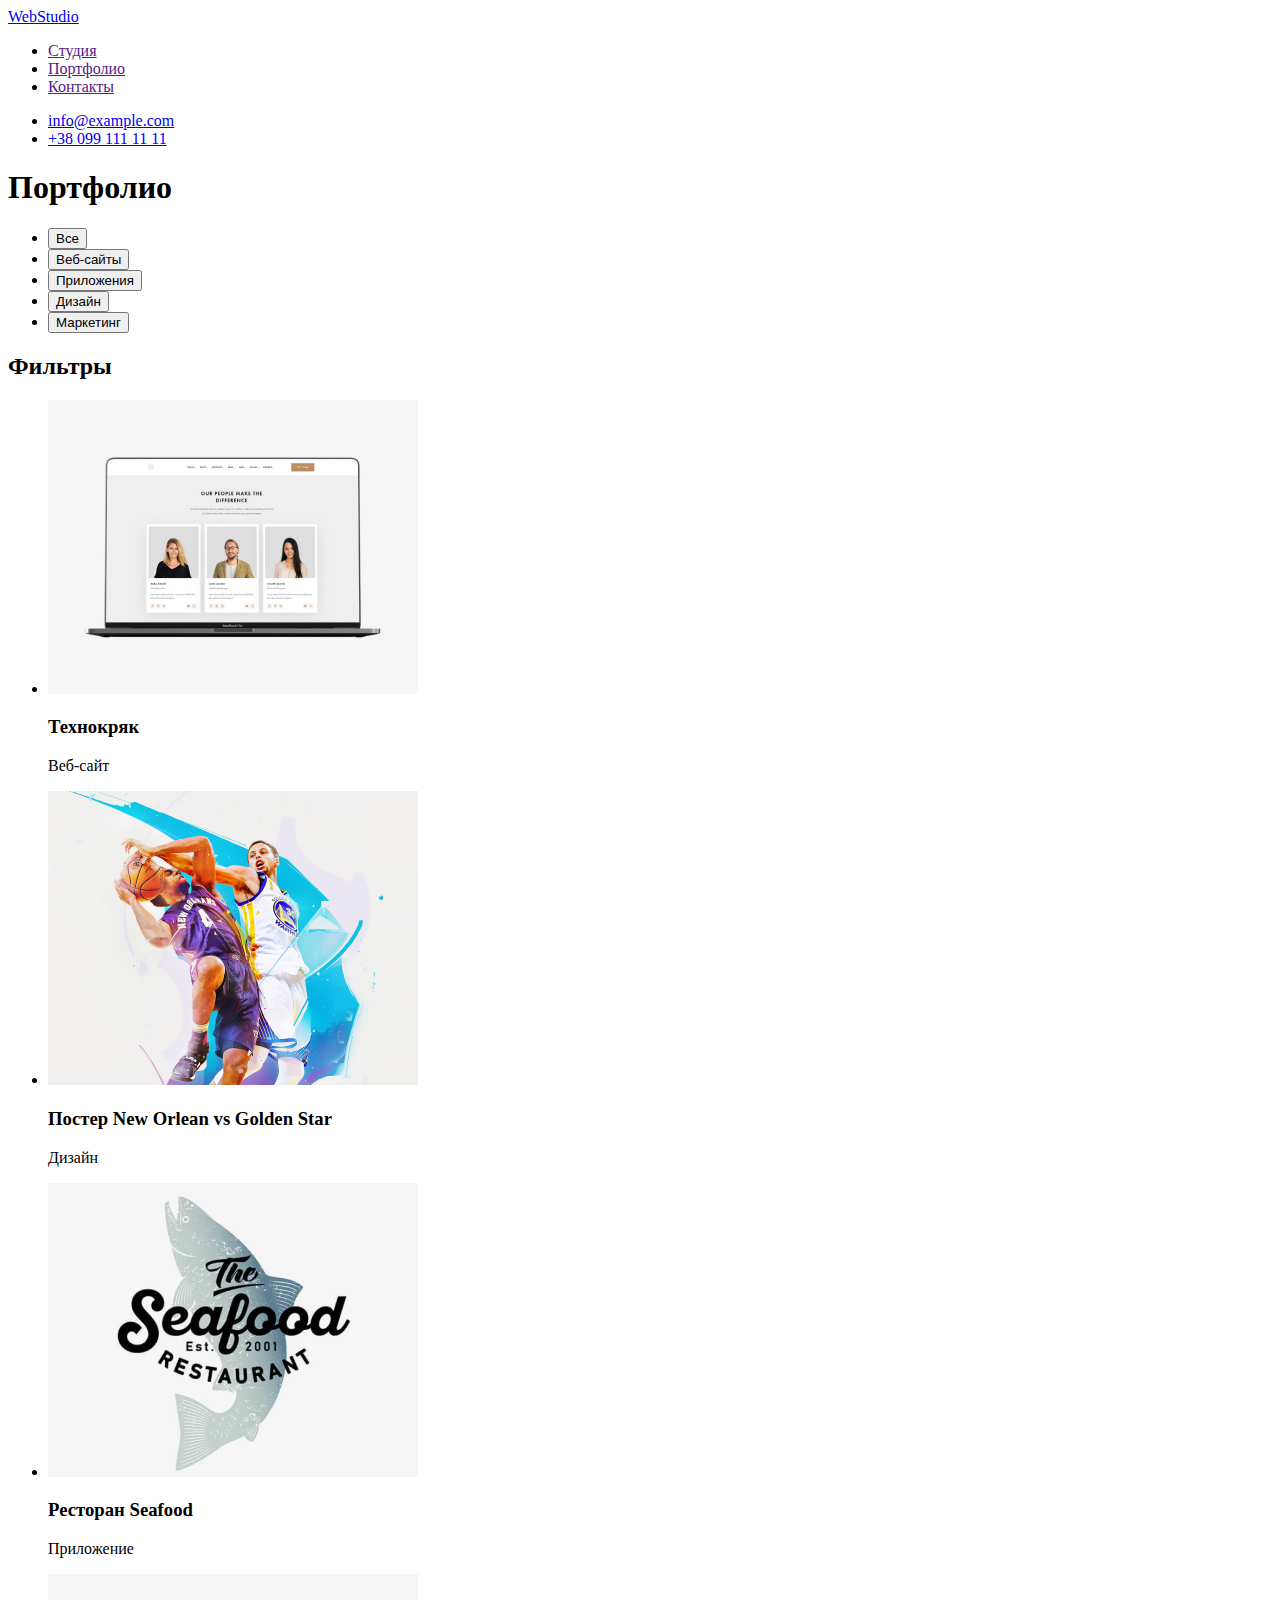
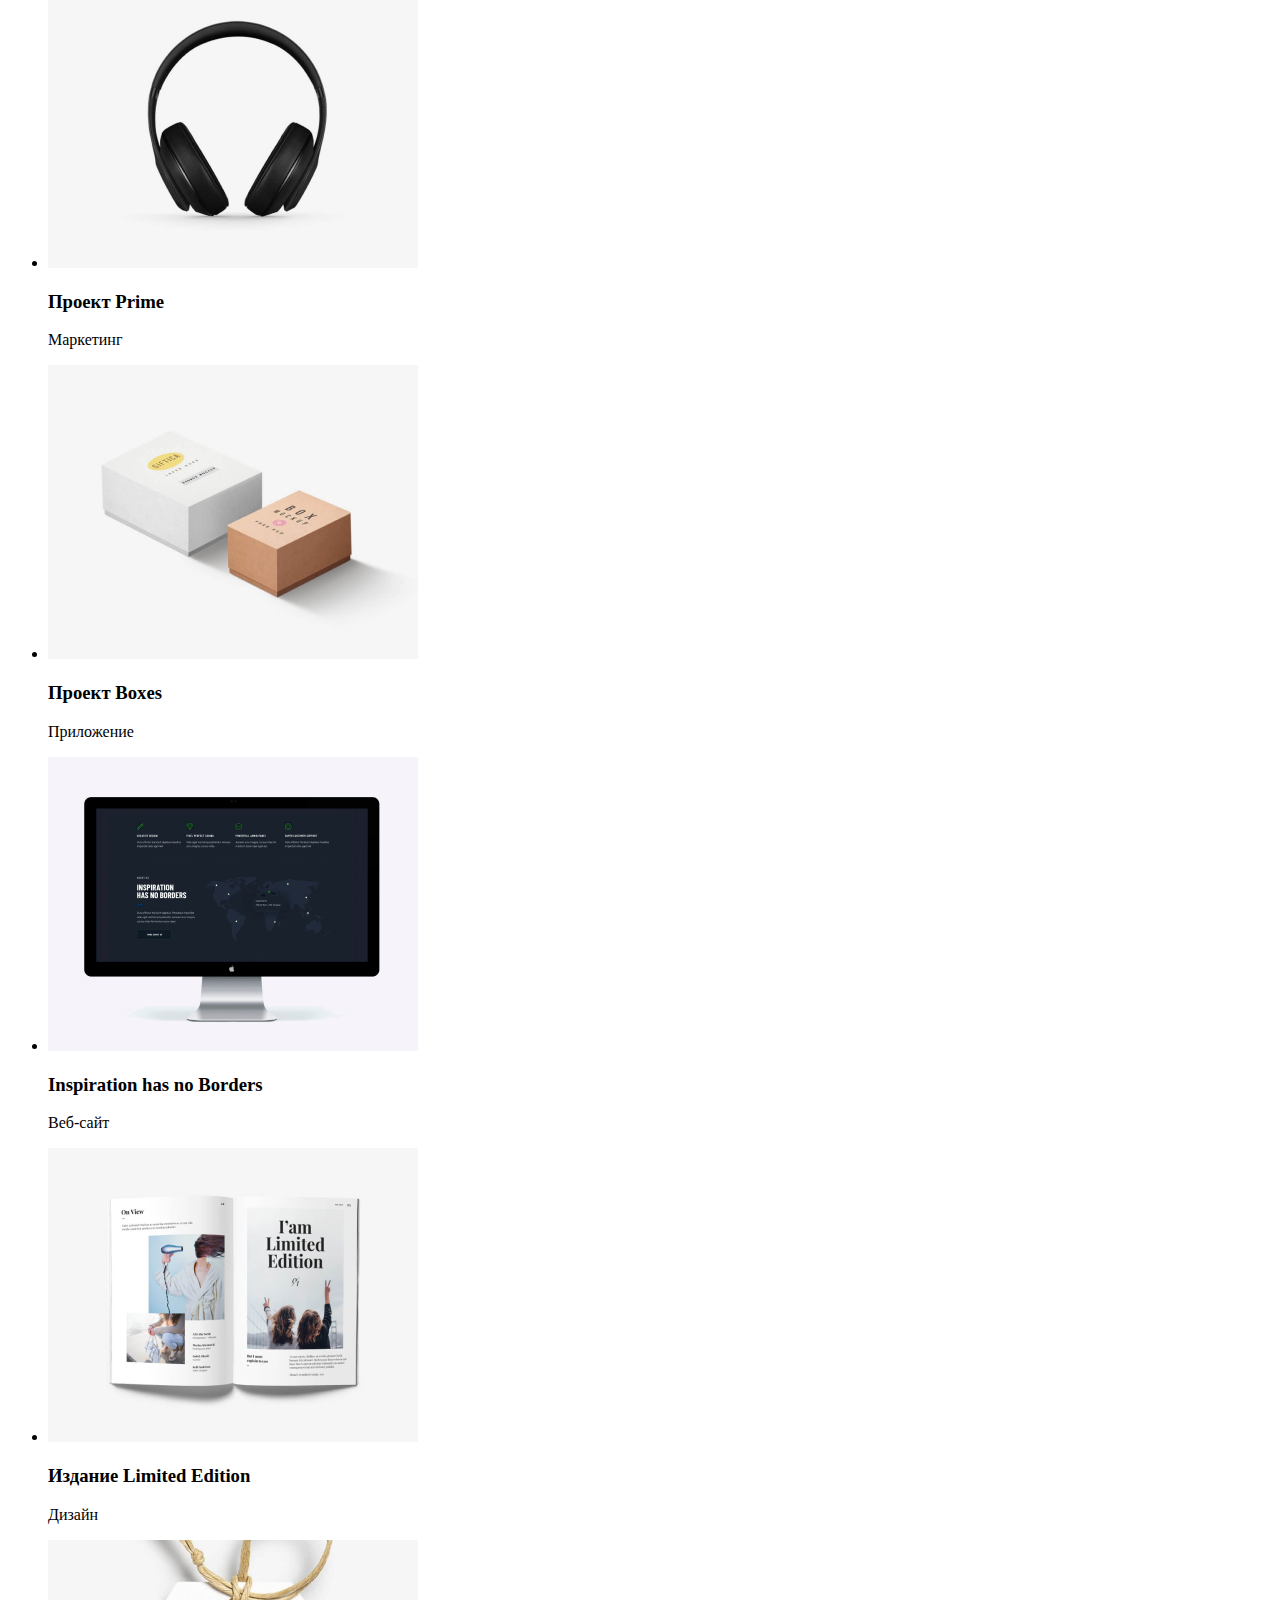
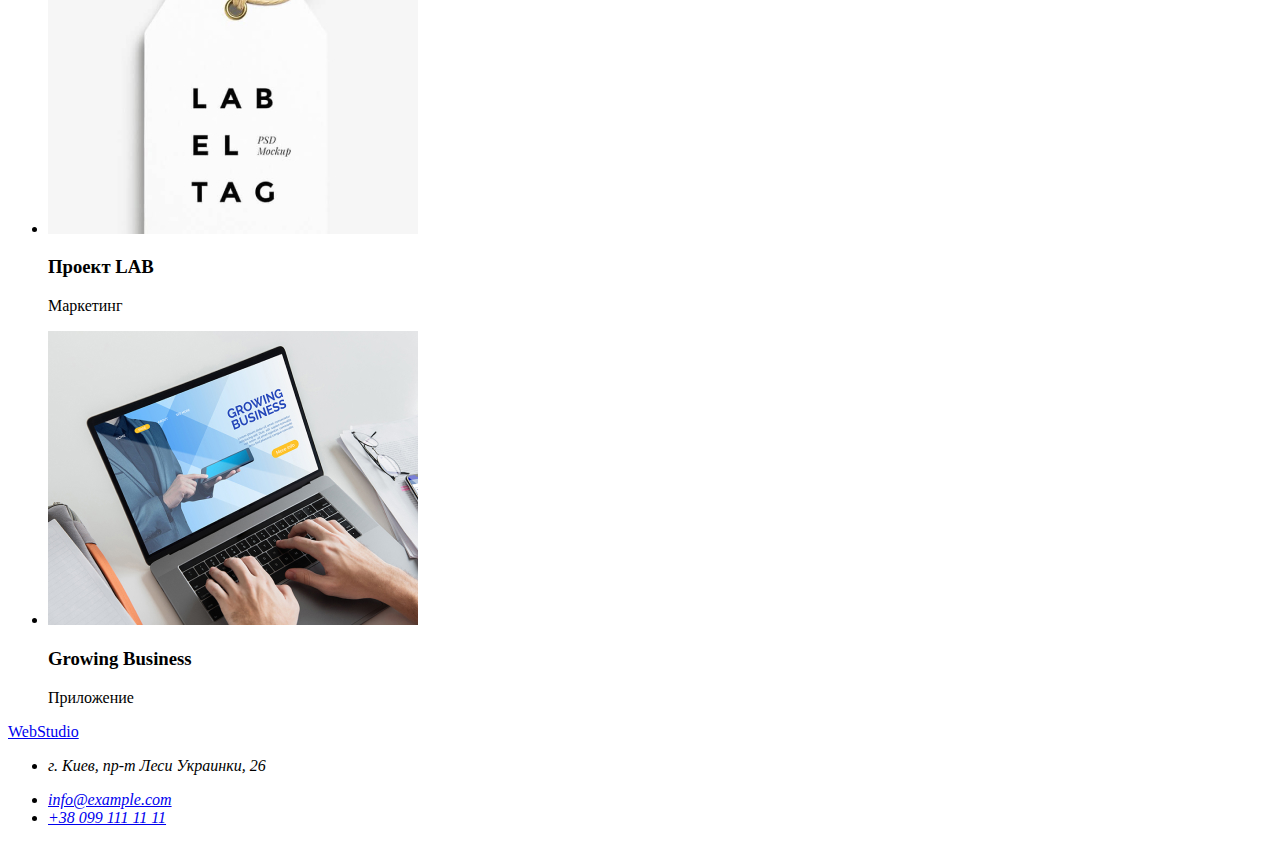
==== portfolio.html @ bcddb01d "asdassdada" ====
<!DOCTYPE html>
<html lang="en">
<head>
    <meta charset="UTF-8">
    <meta http-equiv="X-UA-Compatible" content="IE=edge">
    <meta name="viewport" content="width=device-width, initial-scale=1.0">
    <title>Портфолио</title>
    <link rel="stylesheet" href="css/styles.css">
</head>
<body>
    <header>
        <nav>
            <a href="/">
            WebStudio
            </a>
            
                <ul>
              <li> <a href="">Cтудия</a> </li>
              <li> <a href="">Портфолио </a> </li>
              <li> <a href="">Контакты </a> </li>
                </ul>
            </nav>
                <ul>
                    <li><a href="mailto:info@example.com">info@example.com</a></li>
                    <li><a href="tel:+380991111111">+38 099 111 11 11</a></li>
                </ul>
    </header>

    <main>

     <h1>Портфолио</h1>

        <section class="filtres">
<ul> 
    <li><button type="button">Все</button></li>
    <li><button type="button">Веб-сайты</button></li>
    <li><button type="button">Приложения</button></li>
    <li><button type="button">Дизайн</button></li>
    <li><button type="button">Маркетинг</button></li>
</ul>
        </section>  
        <section class="portfolio">
            <h2>Фильтры</h2>
            <ul>
                <li class="filter-1">
                    <img src="images/img7.jpg" alt="Технокряк" width="370" >
                    <h3>Технокряк</h3>
                    <p>Веб-сайт</p>
                </li>
                <li class="filter-2">
                    <img src="images/img8.jpg" alt="Постер New Orlean vs Golden Star" width="370">
                    <h3>Постер New Orlean vs Golden Star</h3>
                    <p>Дизайн</p>
                </li>
                <li class="filter-3">
                    <img src="images/img9.jpg" alt="Ресторан Seafood" width="370">
                    <h3>Ресторан Seafood</h3>
                    <p>Приложение</p>
                </li>
                <li class="filter-4">
                    <img src="images/img10.jpg" alt="Проект Prime" width="370">
                    <h3>Проект Prime</h3>
                    <p>Маркетинг</p>
                </li>
                <li class="filter-5">
                    <img src="images/img11.jpg" alt="Проект Boxes" width="370">
                    <h3>Проект Boxes</h3>
                    <p>Приложение</p>
                </li>
                <li class="filter-6">
                    <img src="images/img12.jpg" alt="Inspiration has no Borders" width="370">
                    <h3>Inspiration has no Borders</h3>
                    <p>Веб-сайт</p>
                </li>
                <li class="filter-7">
                    <img src="images/img13.jpg" alt="Издание Limited Edition" width="370">
                    <h3>Издание Limited Edition</h3>
                    <p>Дизайн</p>
                </li>
                <li class="filter-8">
                    <img src="images/img14.jpg" alt="Проект LAB" width="370">
                    <h3>Проект LAB</h3>
                    <p>Маркетинг</p>
                </li>
                <li class="filter-9">
                    <img src="images/img15.jpg" alt="Growing Business" width="370">
                    <h3>Growing Business</h3>
                    <p>Приложение</p>
                </li>
            </ul>
        </section>
    </main>
    
    <footer>
        <a href="/">
            WebStudio
            </a>
            <address>
                <ul>
             <li><p>г. Киев, пр-т Леси Украинки, 26</p></li> 
             <li><a href="mailto:info@example.com">info@example.com</a></li>
             <li><a href="tel:+380991111111">+38 099 111 11 11</a></li>
                </ul>
            </address>
    </footer>
</body>
</html>
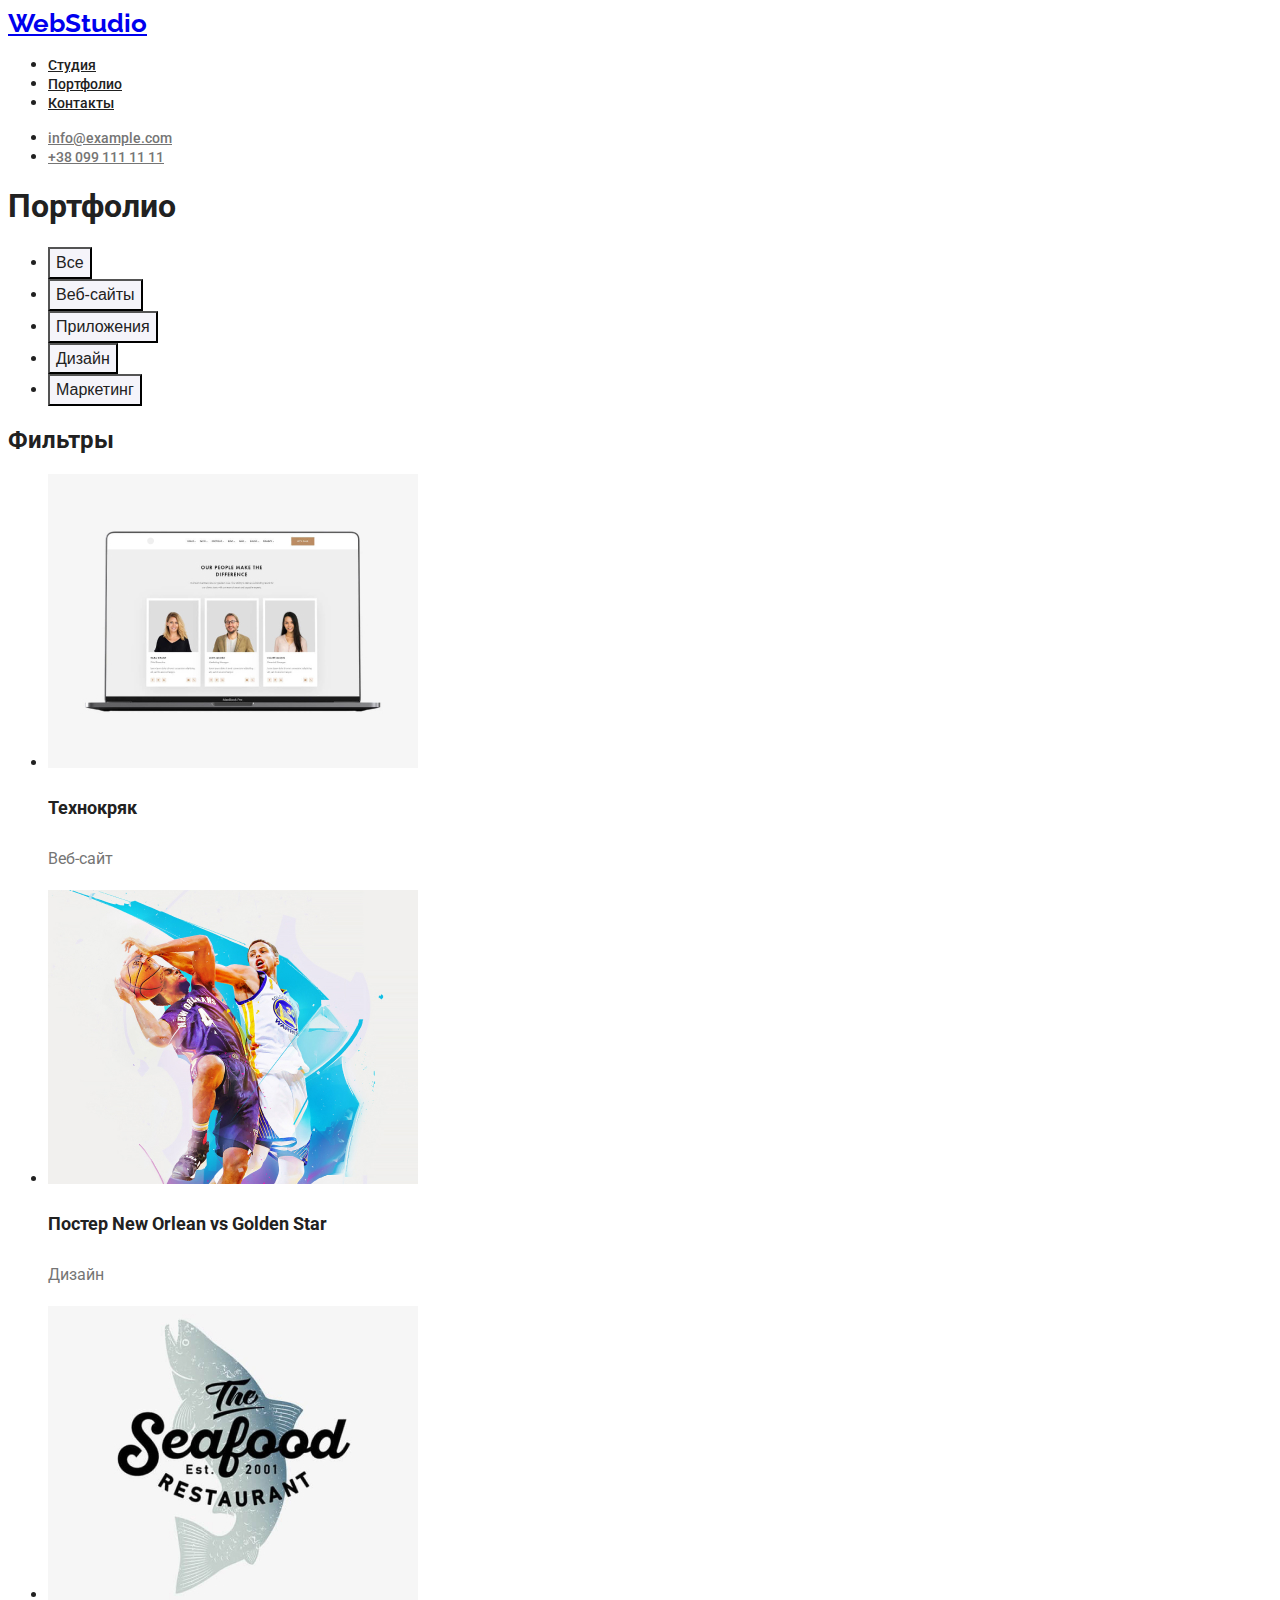
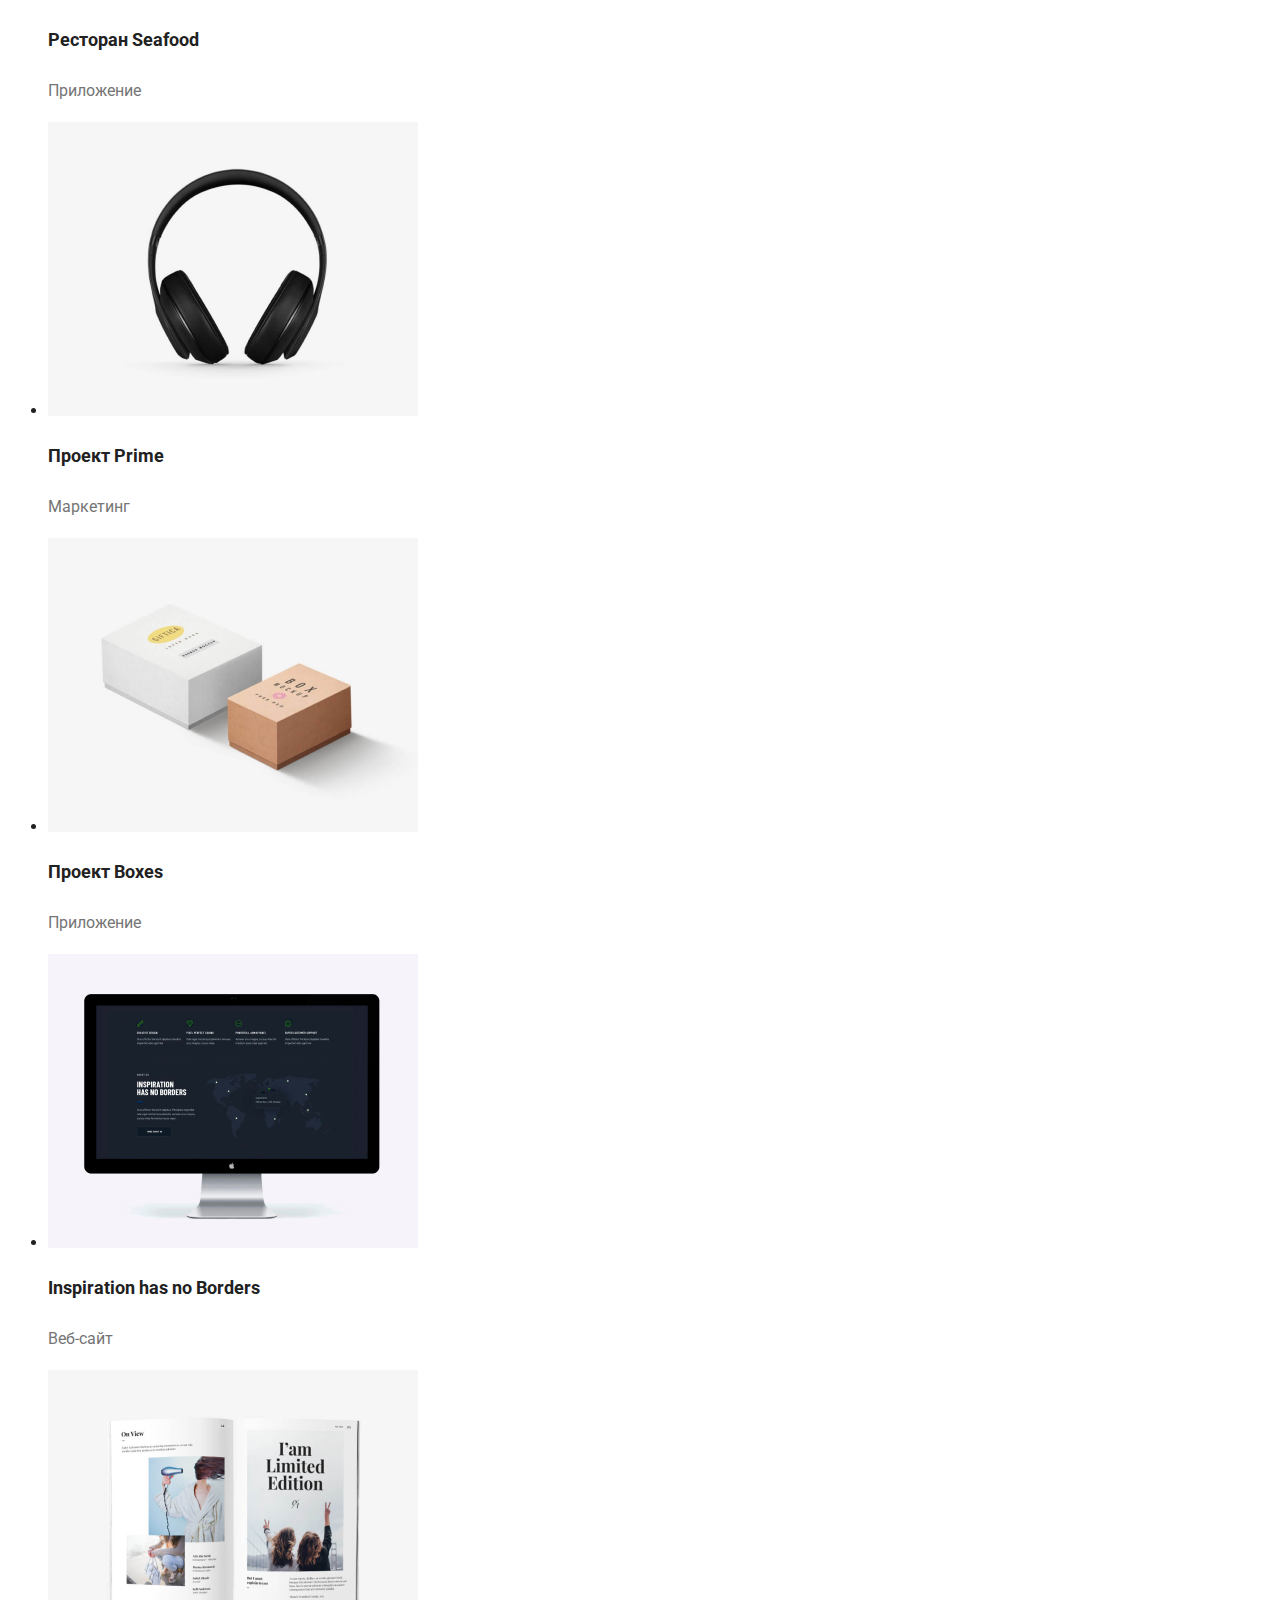
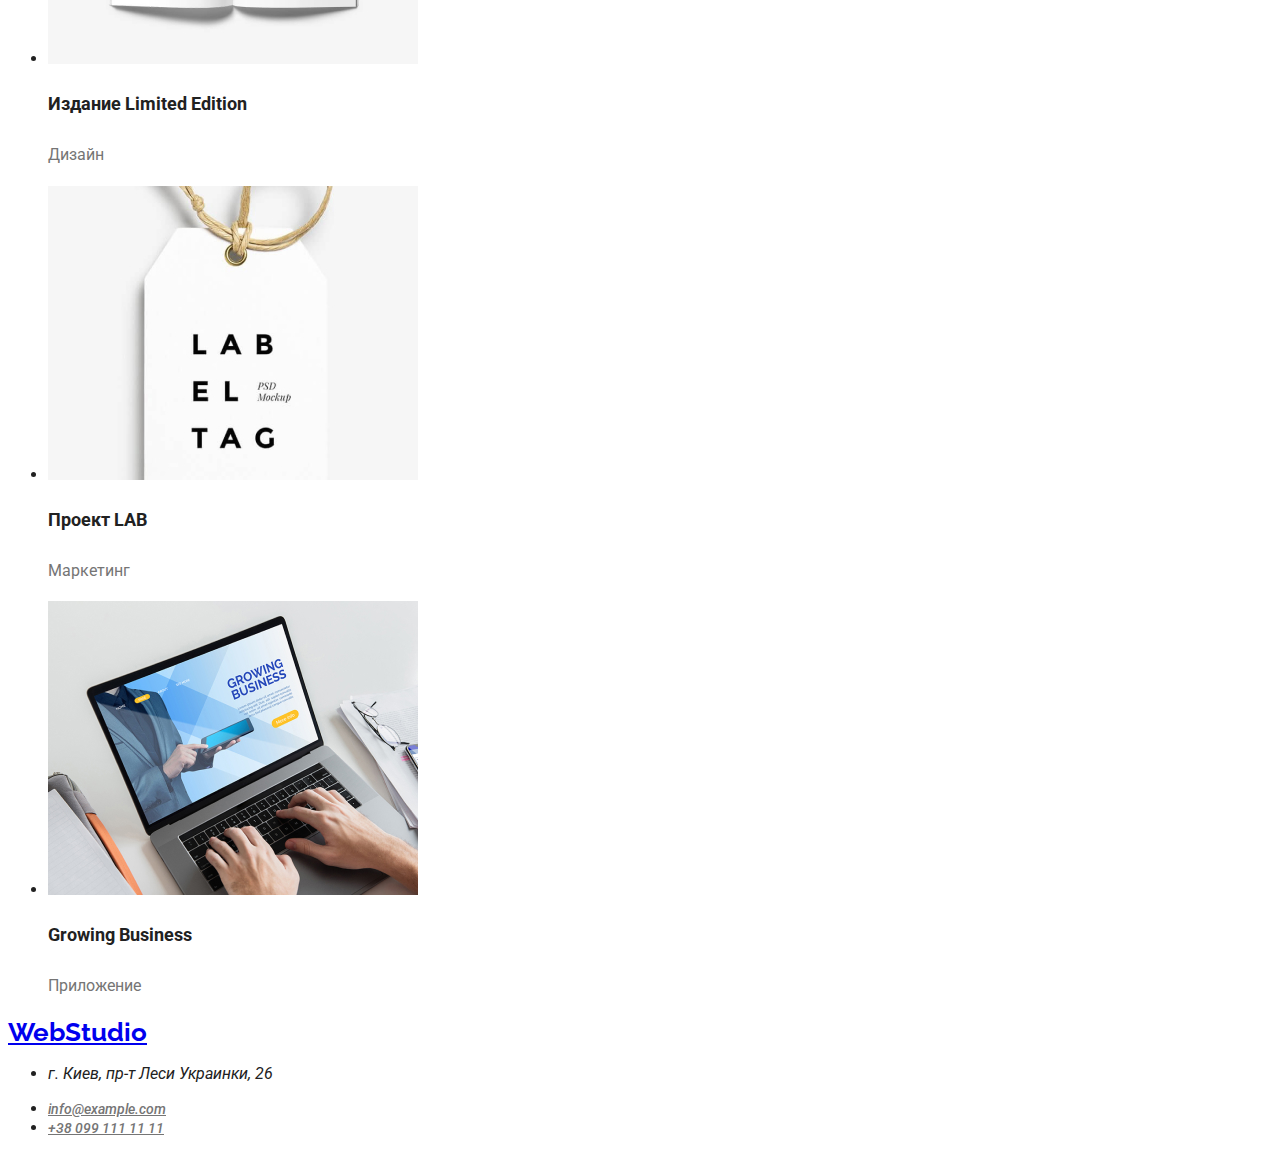
==== commit 45c38a35: "3" ====
--- a/portfolio.html
+++ b/portfolio.html
@@ -5,24 +5,26 @@
     <meta http-equiv="X-UA-Compatible" content="IE=edge">
     <meta name="viewport" content="width=device-width, initial-scale=1.0">
     <title>Портфолио</title>
+    <link href="https://fonts.googleapis.com/css2?family=Raleway:wght@700&family=Roboto:wght@400;500;700;900&display=swap" 
+    rel="stylesheet">
     <link rel="stylesheet" href="css/styles.css">
 </head>
 <body>
     <header>
         <nav>
-            <a href="/">
+            <a href="/index.html" class="logo">
             WebStudio
             </a>
             
                 <ul>
-              <li> <a href="">Cтудия</a> </li>
-              <li> <a href="">Портфолио </a> </li>
-              <li> <a href="">Контакты </a> </li>
+              <li> <a href="/index.html" class="ssilka">Cтудия</a> </li>
+              <li> <a href="/" class="ssilka">Портфолио </a> </li>
+              <li> <a href="" class="ssilka">Контакты </a> </li>
                 </ul>
             </nav>
                 <ul>
-                    <li><a href="mailto:info@example.com">info@example.com</a></li>
-                    <li><a href="tel:+380991111111">+38 099 111 11 11</a></li>
+                    <li><a href="mailto:info@example.com" class="kontakti">info@example.com</a></li>
+                    <li><a href="tel:+380991111111" class="kontakti">+38 099 111 11 11</a></li>
                 </ul>
     </header>
 
@@ -32,11 +34,11 @@
 
         <section class="filtres">
 <ul> 
-    <li><button type="button">Все</button></li>
-    <li><button type="button">Веб-сайты</button></li>
-    <li><button type="button">Приложения</button></li>
-    <li><button type="button">Дизайн</button></li>
-    <li><button type="button">Маркетинг</button></li>
+    <li><button type="button" class="knopka">Все</button></li>
+    <li><button type="button" class="knopka">Веб-сайты</button></li>
+    <li><button type="button" class="knopka">Приложения</button></li>
+    <li><button type="button" class="knopka">Дизайн</button></li>
+    <li><button type="button" class="knopka">Маркетинг</button></li>
 </ul>
         </section>  
         <section class="portfolio">
@@ -44,62 +46,62 @@
             <ul>
                 <li class="filter-1">
                     <img src="images/img7.jpg" alt="Технокряк" width="370" >
-                    <h3>Технокряк</h3>
-                    <p>Веб-сайт</p>
+                    <h3 class="h3-1">Технокряк</h3>
+                    <p class="p-1">Веб-сайт</p>
                 </li>
                 <li class="filter-2">
                     <img src="images/img8.jpg" alt="Постер New Orlean vs Golden Star" width="370">
-                    <h3>Постер New Orlean vs Golden Star</h3>
-                    <p>Дизайн</p>
+                    <h3 class="h3-1">Постер New Orlean vs Golden Star</h3>
+                    <p class="p-1">Дизайн</p>
                 </li>
                 <li class="filter-3">
                     <img src="images/img9.jpg" alt="Ресторан Seafood" width="370">
-                    <h3>Ресторан Seafood</h3>
-                    <p>Приложение</p>
+                    <h3 class="h3-1">Ресторан Seafood</h3>
+                    <p class="p-1">Приложение</p>
                 </li>
                 <li class="filter-4">
                     <img src="images/img10.jpg" alt="Проект Prime" width="370">
-                    <h3>Проект Prime</h3>
-                    <p>Маркетинг</p>
+                    <h3 class="h3-1">Проект Prime</h3>
+                    <p class="p-1">Маркетинг</p>
                 </li>
                 <li class="filter-5">
                     <img src="images/img11.jpg" alt="Проект Boxes" width="370">
-                    <h3>Проект Boxes</h3>
-                    <p>Приложение</p>
+                    <h3 class="h3-1">Проект Boxes</h3>
+                    <p class="p-1">Приложение</p>
                 </li>
                 <li class="filter-6">
                     <img src="images/img12.jpg" alt="Inspiration has no Borders" width="370">
-                    <h3>Inspiration has no Borders</h3>
-                    <p>Веб-сайт</p>
+                    <h3 class="h3-1">Inspiration has no Borders</h3>
+                    <p class="p-1">Веб-сайт</p>
                 </li>
                 <li class="filter-7">
                     <img src="images/img13.jpg" alt="Издание Limited Edition" width="370">
-                    <h3>Издание Limited Edition</h3>
-                    <p>Дизайн</p>
+                    <h3 class="h3-1">Издание Limited Edition</h3>
+                    <p class="p-1">Дизайн</p>
                 </li>
                 <li class="filter-8">
                     <img src="images/img14.jpg" alt="Проект LAB" width="370">
-                    <h3>Проект LAB</h3>
-                    <p>Маркетинг</p>
+                    <h3 class="h3-1">Проект LAB</h3>
+                    <p class="p-1">Маркетинг</p>
                 </li>
                 <li class="filter-9">
                     <img src="images/img15.jpg" alt="Growing Business" width="370">
-                    <h3>Growing Business</h3>
-                    <p>Приложение</p>
+                    <h3 class="h3-1">Growing Business</h3>
+                    <p class="p-1">Приложение</p>
                 </li>
             </ul>
         </section>
     </main>
     
     <footer>
-        <a href="/">
+        <a href="/" class="logo">
             WebStudio
             </a>
             <address>
                 <ul>
              <li><p>г. Киев, пр-т Леси Украинки, 26</p></li> 
-             <li><a href="mailto:info@example.com">info@example.com</a></li>
-             <li><a href="tel:+380991111111">+38 099 111 11 11</a></li>
+             <li><a href="mailto:info@example.com" class="kontakti">info@example.com</a></li>
+             <li><a href="tel:+380991111111" class="kontakti">+38 099 111 11 11</a></li>
                 </ul>
             </address>
     </footer>
--- a/css/styles.css
+++ b/css/styles.css
@@ -0,0 +1,150 @@
+body {
+    font-family: Roboto;
+    color:#212121;
+    ;
+}
+
+.knopka {
+    cursor: pointer;
+    font-weight: 500;
+    font-size: 16px;
+    line-height: 1.62;
+    letter-spacing: 3%;
+    background-color: #F5F4FA;
+    color: #212121;
+    
+
+}
+.knopka:hover {
+background-color: #2196F3;
+color: #FFFFFF;
+}
+
+.knopka:focus {
+    background-color: #2196F3;
+color: #FFFFFF;
+}
+
+.ssilka:hover {
+    color: #2196F3;
+}
+
+.ssilka:focus {
+    color: #2196F3;
+}
+.ssilka {
+    color: #212121;
+    font-weight: 500;
+    font-size: 14px;
+    line-height: 1.14;
+    letter-spacing: 2%;
+    }
+.logo:hover {
+    color: #2196F3;
+}
+
+.logo:focus {
+    color: #2196F3;
+}
+
+.logo {
+    font-weight: 700;
+    font-family: Raleway;
+    font-style: bold;
+    font-size: 26px;
+    line-height: 1.19;
+    letter-spacing: 3%;
+    }
+
+.knopka2 {
+    cursor: pointer;
+    font-weight: 700;
+    font-size: 16;
+    line-height: 1.87;
+    letter-spacing: 6%;
+    background-color: #F5F4FA;
+    color: #212121;
+    
+}
+.knopka2:hover {
+background-color: #2196F3;
+color: #FFFFFF;
+}
+
+.knopka2:focus {
+    background-color: #2196F3;
+color: #FFFFFF;
+}
+
+.h3-1 {
+    font-weight: 700;
+    font-size: 18px;
+    line-height: 2;
+    letter-spacing: 6%;
+}
+
+.p-1 {
+    color: #757575;
+    font-size: 16px;
+    line-height: 1.87;
+    letter-spacing: 3%;
+}
+
+.kontakti { 
+    font-weight: 500;
+    font-size: 14px;
+    line-height: 1.14;
+    letter-spacing: 2%;
+    color: #757575;
+}
+
+.kontakti:hover {
+    color: #2196F3;
+}
+
+.kontakti:focus {
+    color: #2196F3;
+}
+
+.h1-1 {
+    font-weight: 900;
+    font-size: 44px;
+    line-height: 1.36;
+    letter-spacing: 6%;
+    text-align: center;
+}
+
+.h3-2 {
+    font-weight: 700;
+    font-size: 14px;
+    line-height: 1.17;
+    letter-spacing: 3%;
+}
+
+.p-2 {
+    font-size: 14px;
+    line-height: 1.71;
+    letter-spacing: 3%;
+    color: #757575;
+}
+
+.h2-1 {
+    font-weight: 700;
+    font-size: 36px;
+    line-height: 1.17;
+    letter-spacing: 3%;
+    text-align: center;
+}
+
+.h3-3 {
+    font-weight: 500;
+    font-size: 16px;
+    line-height: 1.17;
+}
+
+.p-3  {
+    font-size: 16px;
+    line-height: 1.17;
+    letter-spacing: 3%;
+    color: #757575;
+}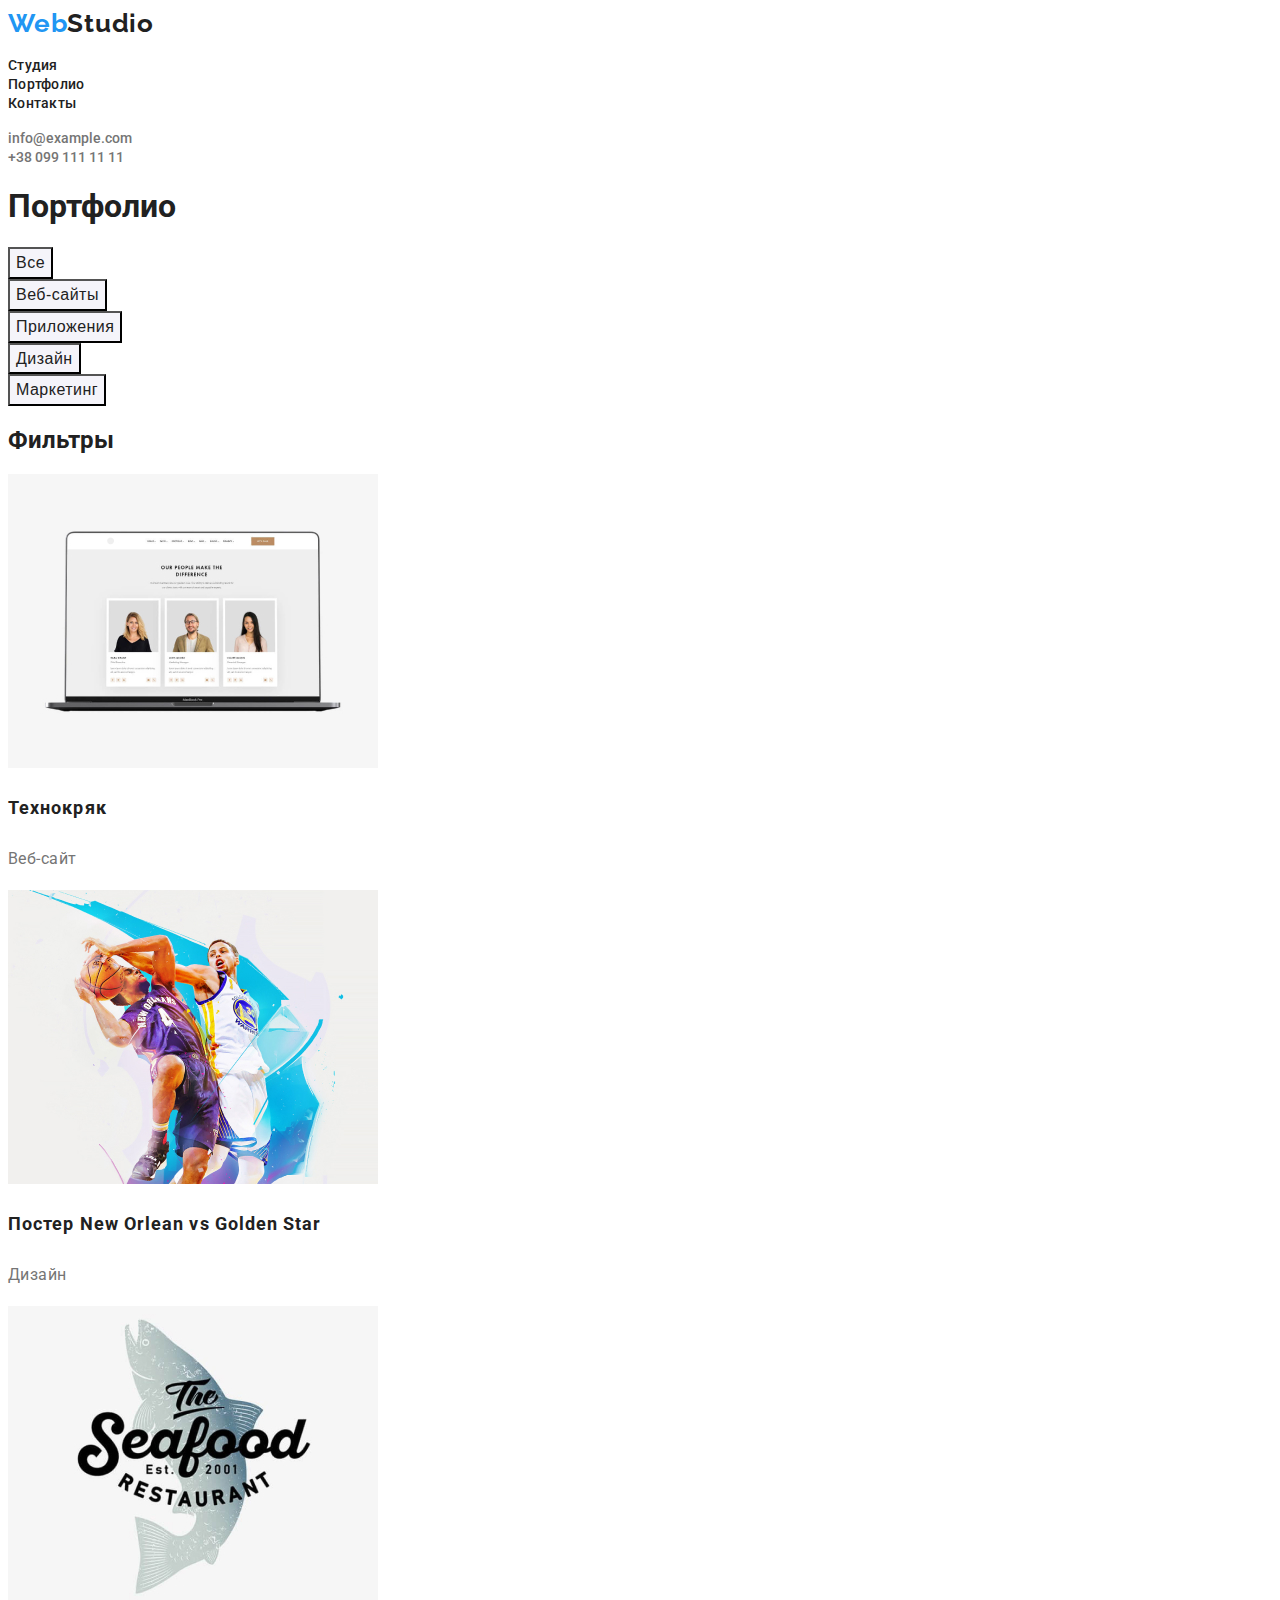
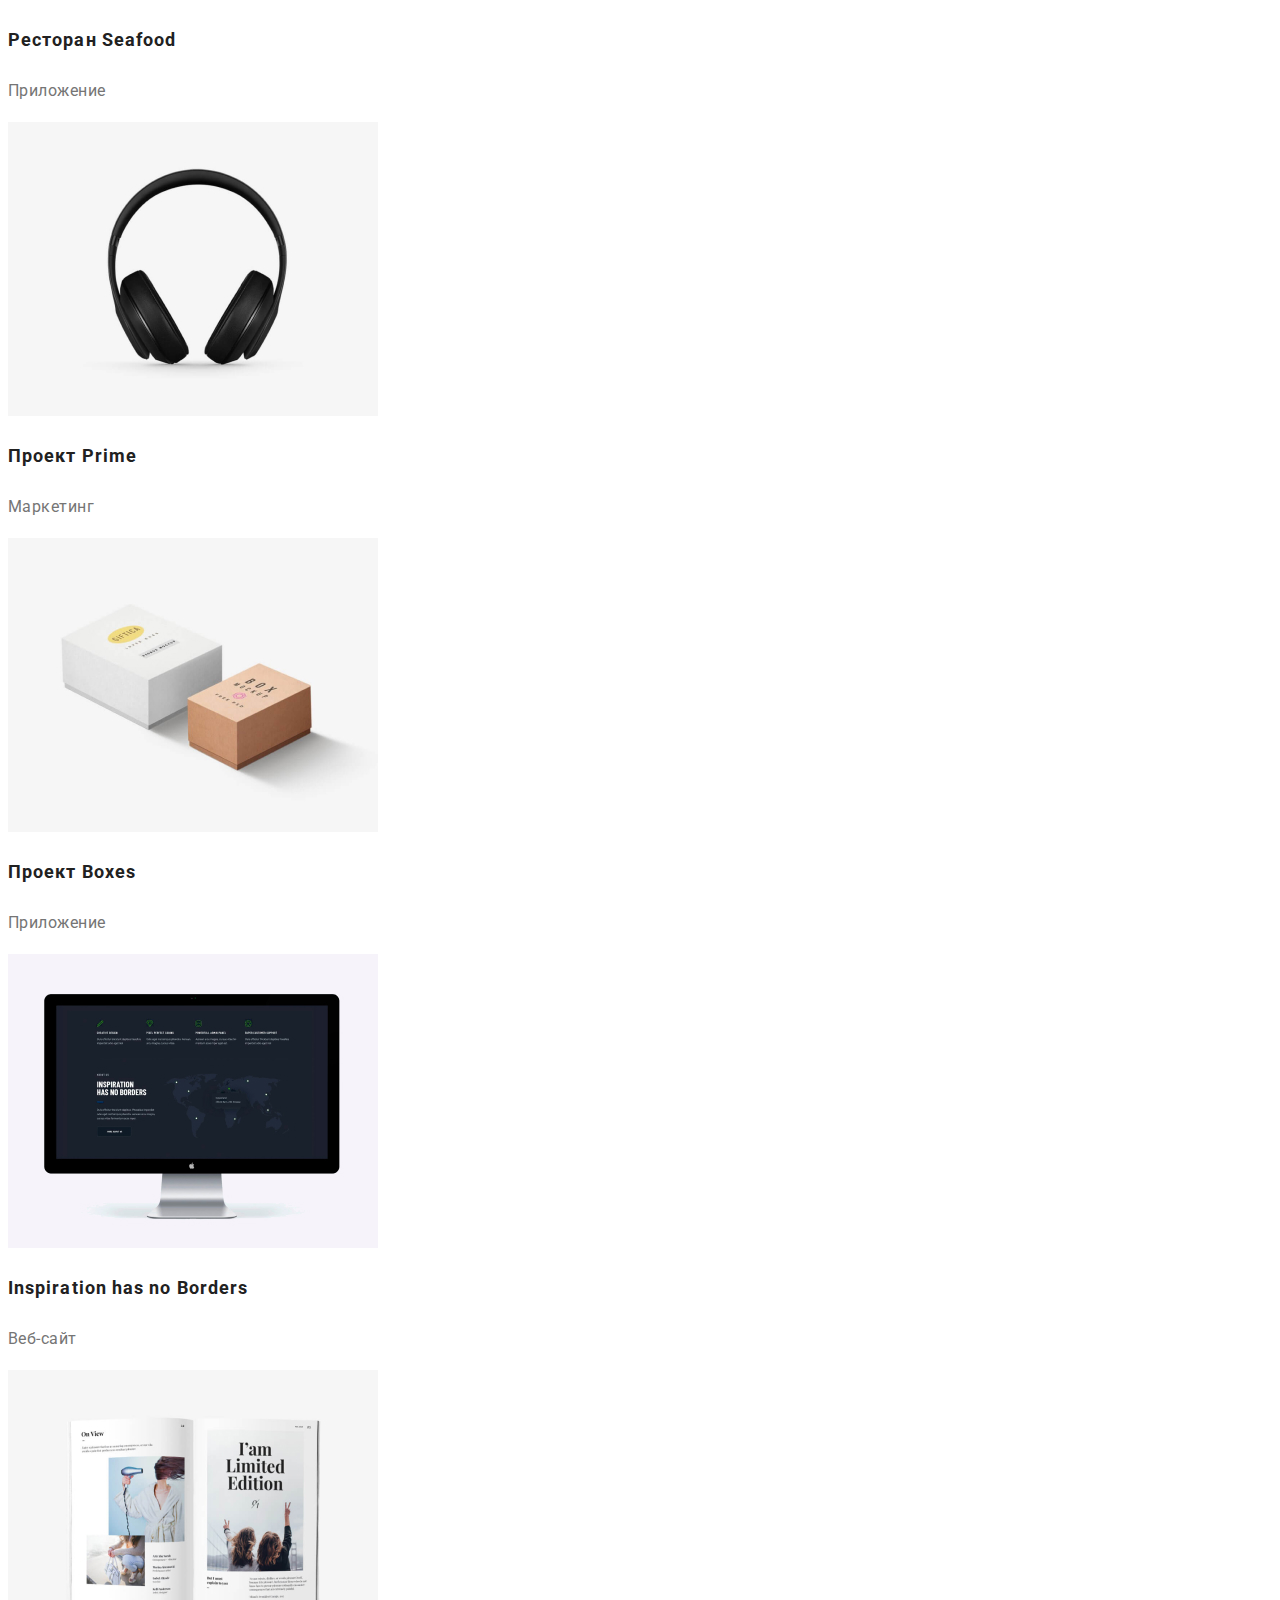
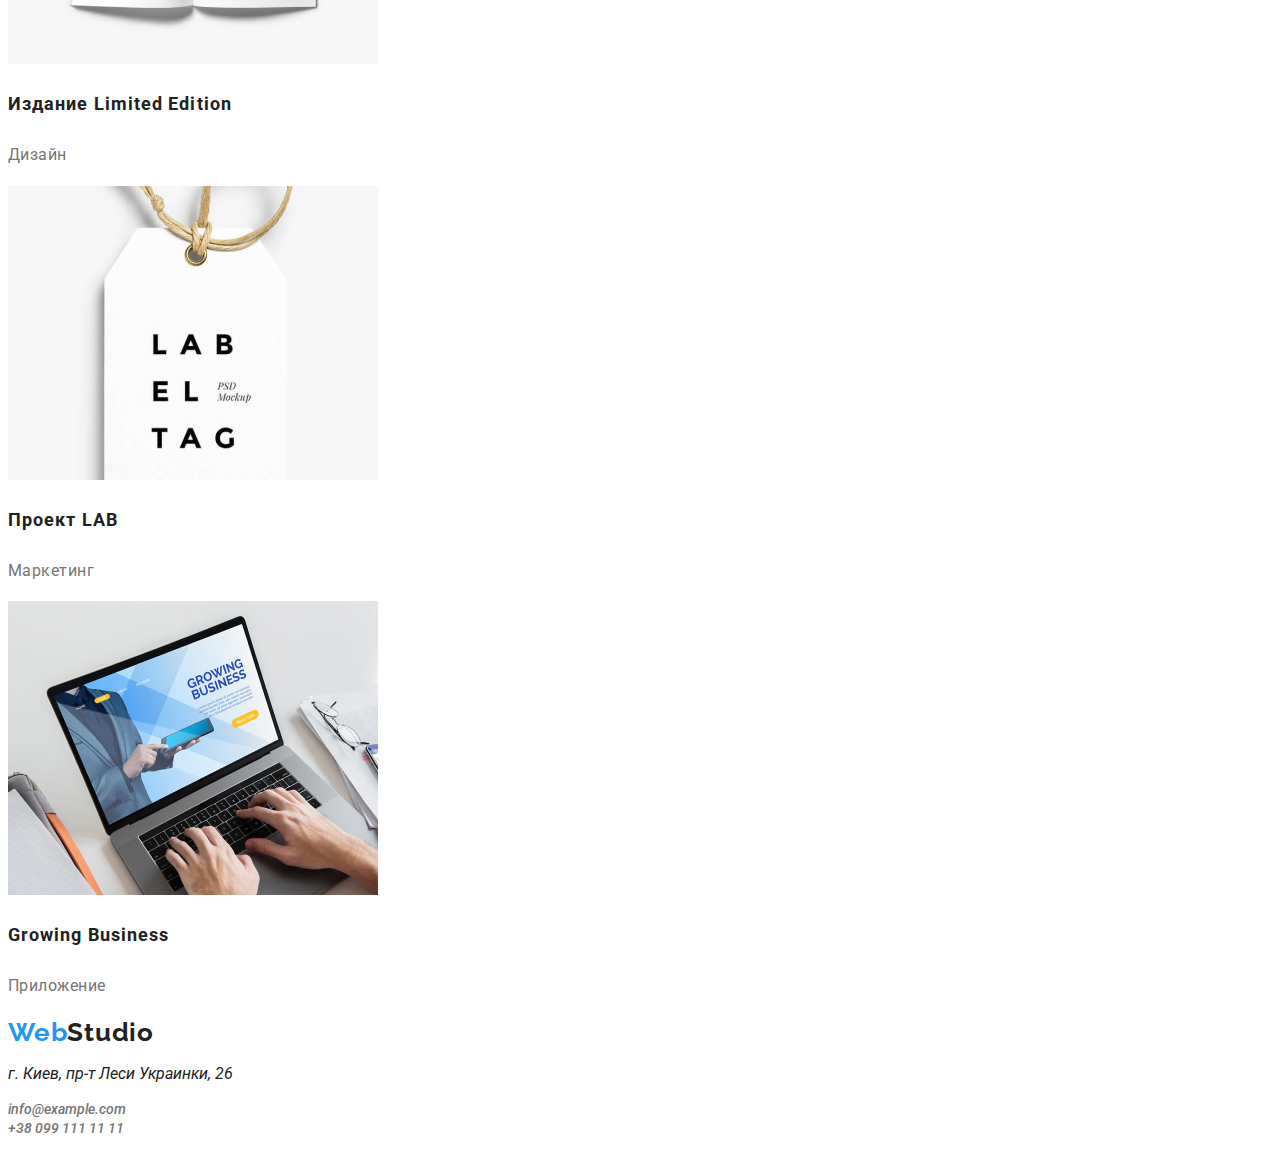
==== commit 2ec8be6b: "lastovaya" ====
--- a/portfolio.html
+++ b/portfolio.html
@@ -12,13 +12,13 @@
 <body>
     <header>
         <nav>
-            <a href="/index.html" class="logo">
-            WebStudio
+            <a href="./index.html" class="logo"> 
+                <span class="logo-web">Web</span>Studio 
             </a>
             
                 <ul>
-              <li> <a href="/index.html" class="ssilka">Cтудия</a> </li>
-              <li> <a href="/" class="ssilka">Портфолио </a> </li>
+              <li> <a href="./index.html" class="ssilka">Cтудия</a> </li>
+              <li> <a href="./portfolio.html" class="ssilka">Портфолио </a> </li>
               <li> <a href="" class="ssilka">Контакты </a> </li>
                 </ul>
             </nav>
@@ -40,63 +40,61 @@
     <li><button type="button" class="knopka">Дизайн</button></li>
     <li><button type="button" class="knopka">Маркетинг</button></li>
 </ul>
-        </section>  
-        <section class="portfolio">
             <h2>Фильтры</h2>
             <ul>
                 <li class="filter-1">
                     <img src="images/img7.jpg" alt="Технокряк" width="370" >
-                    <h3 class="h3-1">Технокряк</h3>
-                    <p class="p-1">Веб-сайт</p>
+                    <h3 class="zagolovok1">Технокряк</h3>
+                    <p class="abzaz1">Веб-сайт</p>
                 </li>
                 <li class="filter-2">
                     <img src="images/img8.jpg" alt="Постер New Orlean vs Golden Star" width="370">
-                    <h3 class="h3-1">Постер New Orlean vs Golden Star</h3>
-                    <p class="p-1">Дизайн</p>
+                    <h3 class="zagolovok1">Постер New Orlean vs Golden Star</h3>
+                    <p class="abzaz1">Дизайн</p>
                 </li>
                 <li class="filter-3">
                     <img src="images/img9.jpg" alt="Ресторан Seafood" width="370">
-                    <h3 class="h3-1">Ресторан Seafood</h3>
-                    <p class="p-1">Приложение</p>
+                    <h3 class="zagolovok1">Ресторан Seafood</h3>
+                    <p class="abzaz1">Приложение</p>
                 </li>
                 <li class="filter-4">
                     <img src="images/img10.jpg" alt="Проект Prime" width="370">
-                    <h3 class="h3-1">Проект Prime</h3>
-                    <p class="p-1">Маркетинг</p>
+                    <h3 class="zagolovok1">Проект Prime</h3>
+                    <p class="abzaz1">Маркетинг</p>
                 </li>
                 <li class="filter-5">
                     <img src="images/img11.jpg" alt="Проект Boxes" width="370">
-                    <h3 class="h3-1">Проект Boxes</h3>
-                    <p class="p-1">Приложение</p>
+                    <h3 class="zagolovok1">Проект Boxes</h3>
+                    <p class="abzaz1">Приложение</p>
                 </li>
                 <li class="filter-6">
                     <img src="images/img12.jpg" alt="Inspiration has no Borders" width="370">
-                    <h3 class="h3-1">Inspiration has no Borders</h3>
-                    <p class="p-1">Веб-сайт</p>
+                    <h3 class="zagolovok1">Inspiration has no Borders</h3>
+                    <p class="abzaz1">Веб-сайт</p>
                 </li>
                 <li class="filter-7">
                     <img src="images/img13.jpg" alt="Издание Limited Edition" width="370">
-                    <h3 class="h3-1">Издание Limited Edition</h3>
-                    <p class="p-1">Дизайн</p>
+                    <h3 class="zagolovok1">Издание Limited Edition</h3>
+                    <p class="abzaz1">Дизайн</p>
                 </li>
                 <li class="filter-8">
                     <img src="images/img14.jpg" alt="Проект LAB" width="370">
-                    <h3 class="h3-1">Проект LAB</h3>
-                    <p class="p-1">Маркетинг</p>
+                    <h3 class="zagolovok1">Проект LAB</h3>
+                    <p class="abzaz1">Маркетинг</p>
                 </li>
                 <li class="filter-9">
                     <img src="images/img15.jpg" alt="Growing Business" width="370">
-                    <h3 class="h3-1">Growing Business</h3>
-                    <p class="p-1">Приложение</p>
+                    <h3 class="zagolovok1">Growing Business</h3>
+                    <p class="abzaz1">Приложение</p>
                 </li>
             </ul>
         </section>
     </main>
     
     <footer>
-        <a href="/" class="logo">
-            WebStudio
-            </a>
+        <a href="./index.html" class="logo"> 
+            <span class="logo-web">Web</span>Studio 
+        </a>
             <address>
                 <ul>
              <li><p>г. Киев, пр-т Леси Украинки, 26</p></li> 
--- a/css/styles.css
+++ b/css/styles.css
@@ -1,6 +1,14 @@
+:root {
+    --brand-color: #2196F3;
+    --defoult-color: #212121;
+    --white-color:#FFFFFF;
+    --littlewhite-color:#F5F4FA ;
+    --gray-color: #757575;
+}
+
 body {
     font-family: Roboto;
-    color:#212121;
+    color:var(--defoult-color);
     ;
 }
 
@@ -9,51 +17,43 @@
     font-weight: 500;
     font-size: 16px;
     line-height: 1.62;
-    letter-spacing: 3%;
-    background-color: #F5F4FA;
-    color: #212121;
-    
+    background-color: var(--littlewhite-color);
+    color: var(--defoult-color);
+    letter-spacing: 0.03em;
+
 
 }
 .knopka:hover {
-background-color: #2196F3;
-color: #FFFFFF;
+background-color: var(--brand-color);
+color: var(--white-color);
 }
 
 .knopka:focus {
-    background-color: #2196F3;
-color: #FFFFFF;
+    background-color: var(--brand-color);
+color: var(--white-color);
 }
 
 .ssilka:hover {
-    color: #2196F3;
+    color: var(--brand-color);
 }
 
 .ssilka:focus {
-    color: #2196F3;
+    color: var(--brand-color);
 }
 .ssilka {
-    color: #212121;
+    color: var(--defoult-color);
     font-weight: 500;
     font-size: 14px;
     line-height: 1.14;
-    letter-spacing: 2%;
+    letter-spacing: 0.02em;
     }
-.logo:hover {
-    color: #2196F3;
-}
-
-.logo:focus {
-    color: #2196F3;
-}
-
 .logo {
     font-weight: 700;
     font-family: Raleway;
-    font-style: bold;
     font-size: 26px;
     line-height: 1.19;
-    letter-spacing: 3%;
+    color: var(--defoult-color); 
+    letter-spacing: 0.03em;
     }
 
 .knopka2 {
@@ -61,90 +61,106 @@
     font-weight: 700;
     font-size: 16;
     line-height: 1.87;
-    letter-spacing: 6%;
-    background-color: #F5F4FA;
-    color: #212121;
-    
+    background-color: var(--littlewhite-color);
+    color: var(--defoult-color);
+    letter-spacing: 0.06em;
 }
 .knopka2:hover {
-background-color: #2196F3;
-color: #FFFFFF;
+background-color: var(--brand-color);
+color: var(--white-color);
 }
 
 .knopka2:focus {
-    background-color: #2196F3;
-color: #FFFFFF;
+    background-color: var(--brand-color);
+color: var(--white-color);
 }
 
-.h3-1 {
+.zagolovok1 {
     font-weight: 700;
     font-size: 18px;
     line-height: 2;
-    letter-spacing: 6%;
+    letter-spacing: 0.06em;
 }
 
-.p-1 {
-    color: #757575;
+.abzaz1 {
+    color: var(--gray-color);
     font-size: 16px;
     line-height: 1.87;
-    letter-spacing: 3%;
+    letter-spacing: 0.03em;
 }
 
 .kontakti { 
     font-weight: 500;
     font-size: 14px;
     line-height: 1.14;
-    letter-spacing: 2%;
-    color: #757575;
+    color: var(--gray-color);
 }
 
 .kontakti:hover {
-    color: #2196F3;
+    color: var(--brand-color);
 }
 
 .kontakti:focus {
-    color: #2196F3;
+    color: var(--brand-color);
 }
 
-.h1-1 {
+.zagolovok2 {
     font-weight: 900;
     font-size: 44px;
     line-height: 1.36;
-    letter-spacing: 6%;
     text-align: center;
+    letter-spacing: 0.06em;
 }
 
-.h3-2 {
+.zagolovok5 {
     font-weight: 700;
     font-size: 14px;
     line-height: 1.17;
-    letter-spacing: 3%;
+    letter-spacing: 0.03em;
 }
 
-.p-2 {
+.abzaz2 {
     font-size: 14px;
     line-height: 1.71;
-    letter-spacing: 3%;
-    color: #757575;
+    color: var(--gray-color);
+    letter-spacing: 0.03em;
 }
 
-.h2-1 {
+.zagolovok3 {
     font-weight: 700;
     font-size: 36px;
     line-height: 1.17;
-    letter-spacing: 3%;
     text-align: center;
+    letter-spacing: 0.03em;
 }
 
-.h3-3 {
+.zagolovok4 {
     font-weight: 500;
     font-size: 16px;
     line-height: 1.17;
+    letter-spacing: 0.03em;
 }
 
-.p-3  {
+.abzaz3  {
     font-size: 16px;
     line-height: 1.17;
-    letter-spacing: 3%;
-    color: #757575;
+    color: var(--gray-color);
+    letter-spacing: 0.03em;
+}
+
+.logo-web {
+    color: var(--brand-color);
+}
+
+a { 
+    text-decoration: none; 
+}
+
+li {
+    list-style-type: none; 
+}
+
+ul {
+    margin-left: 0; 
+    padding-left: 0; 
 }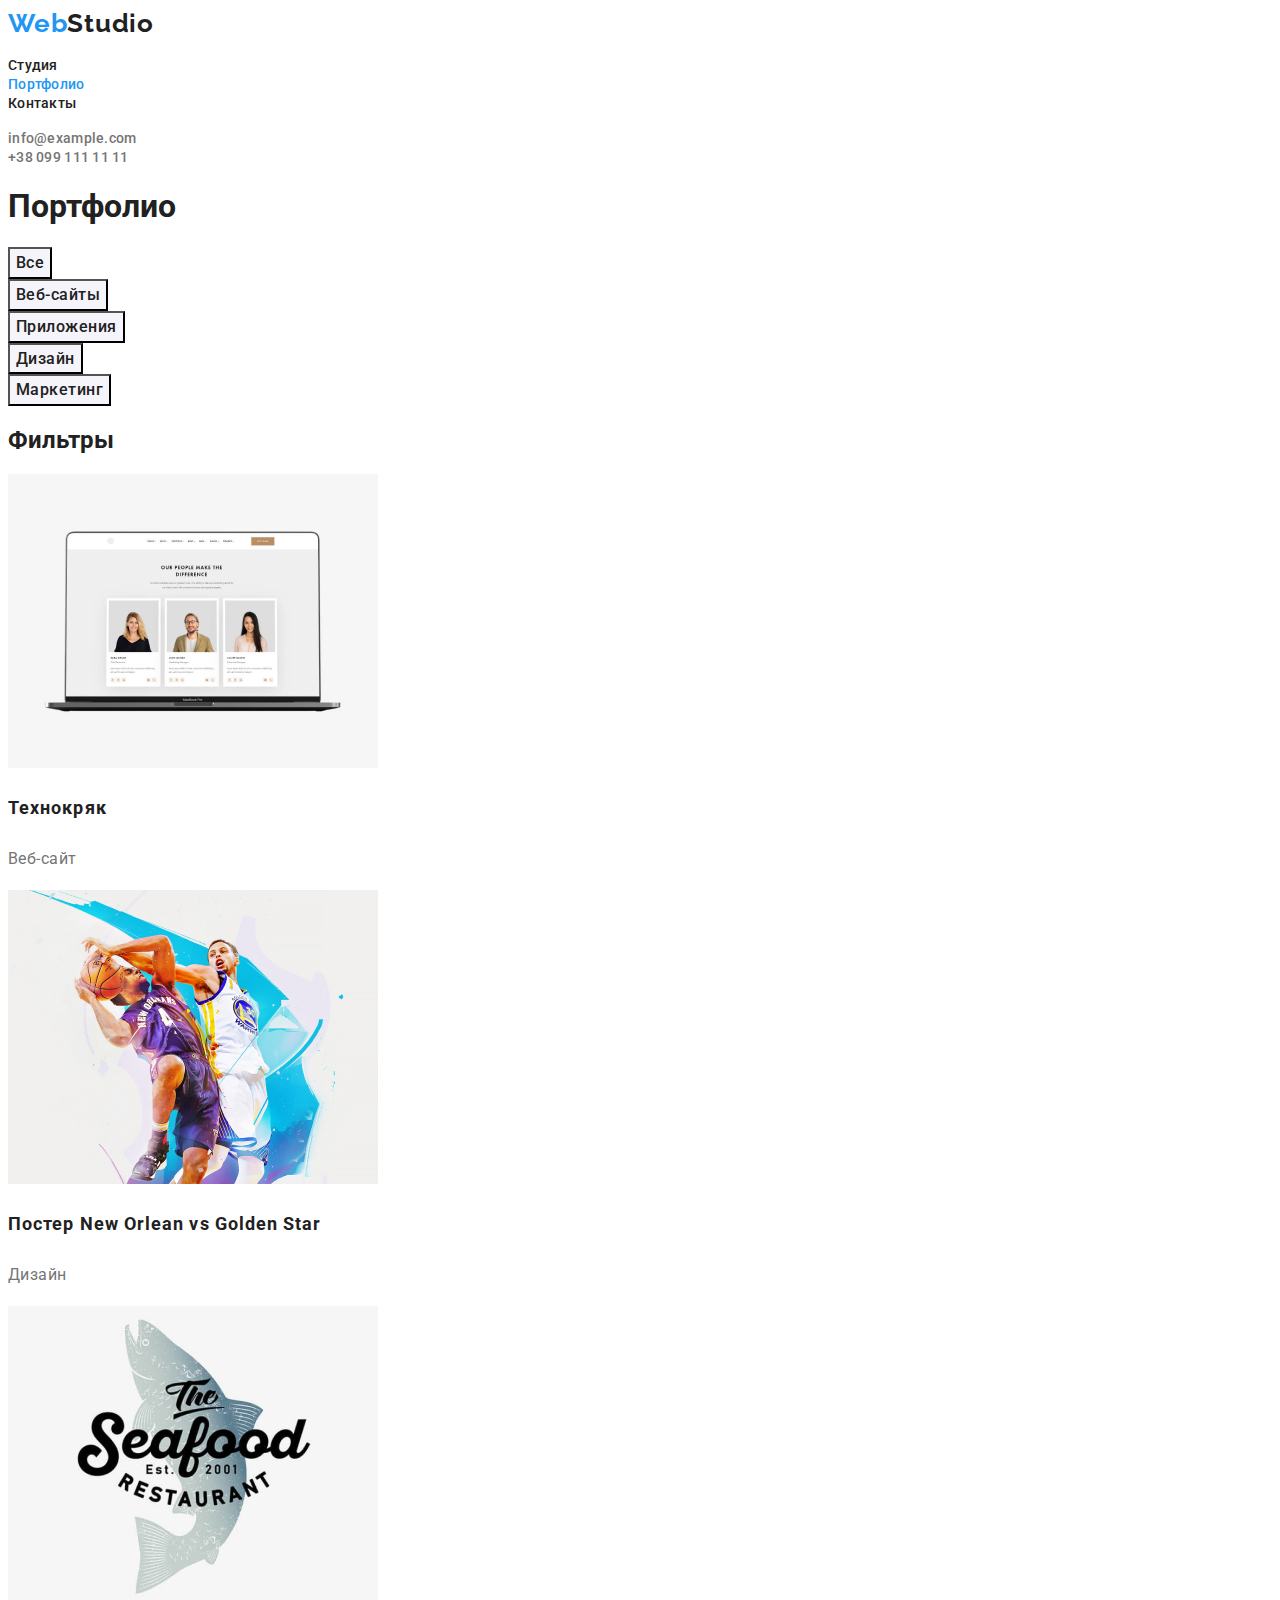
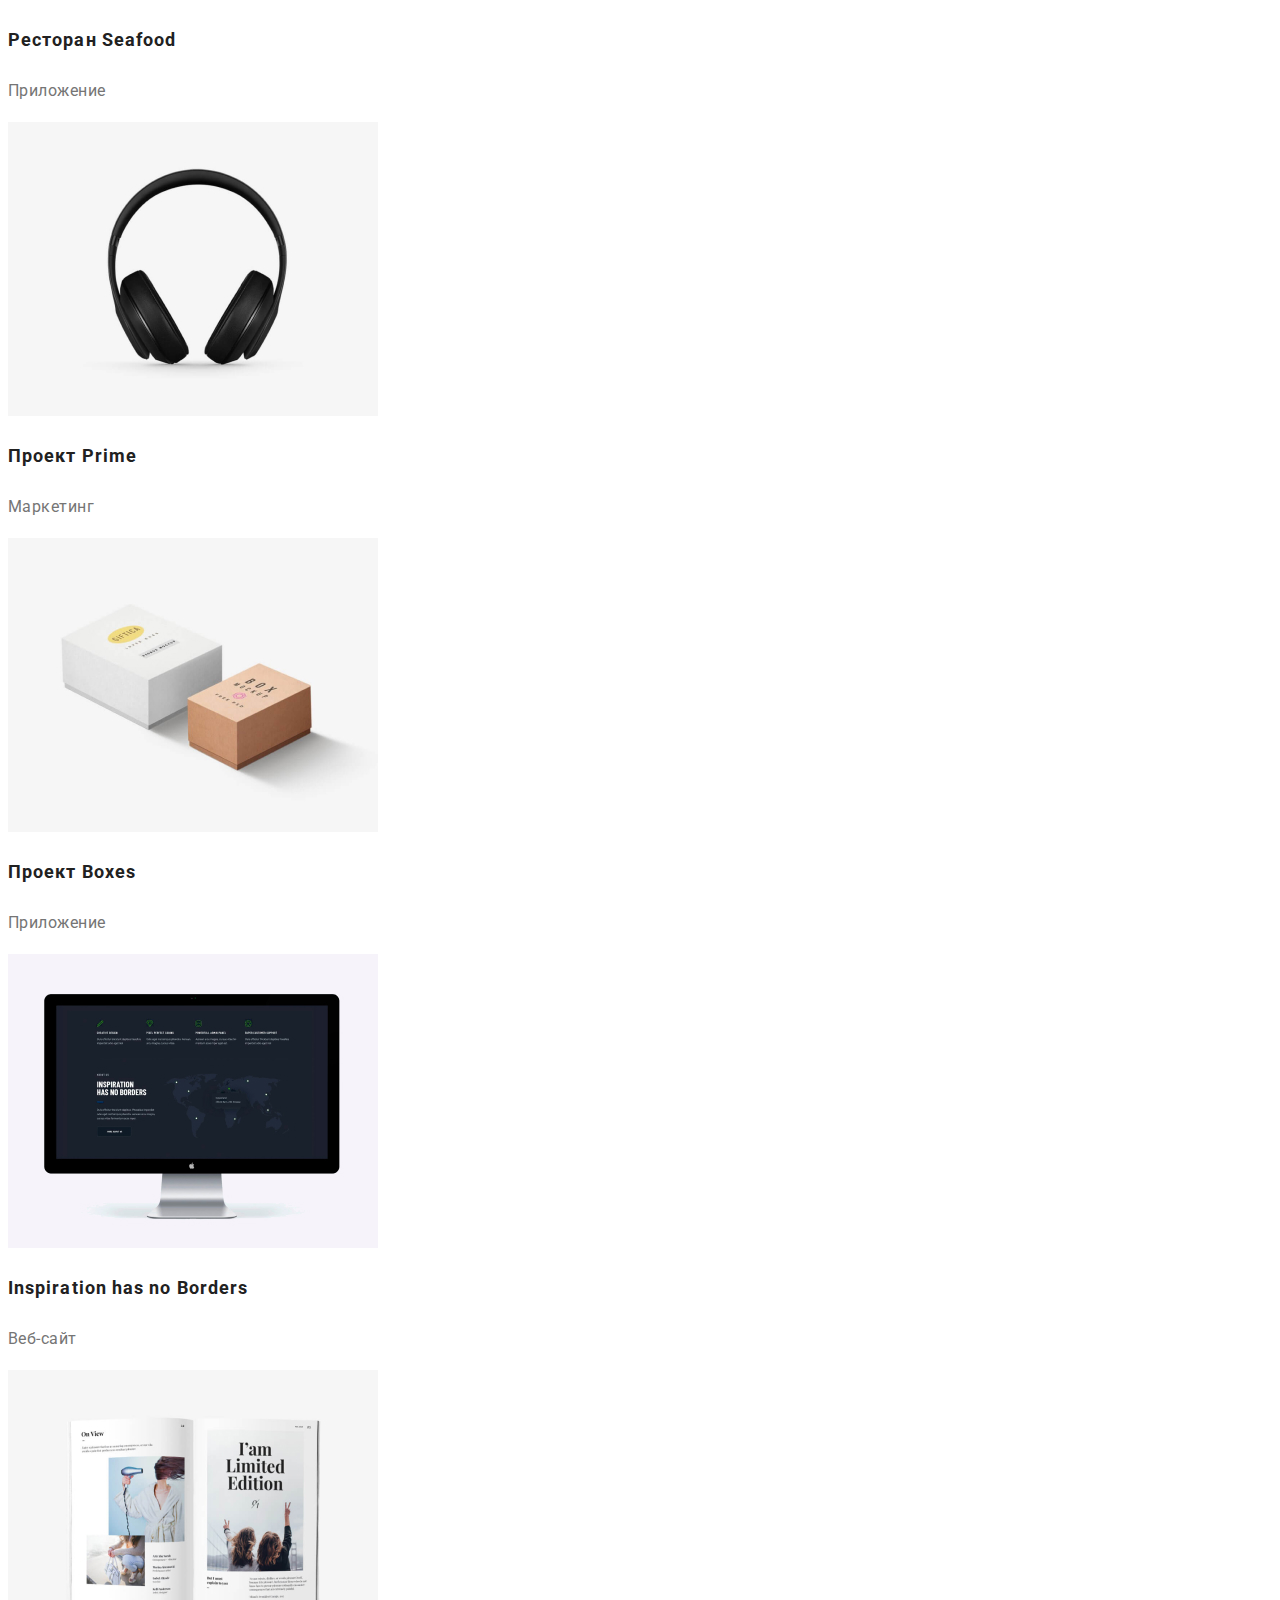
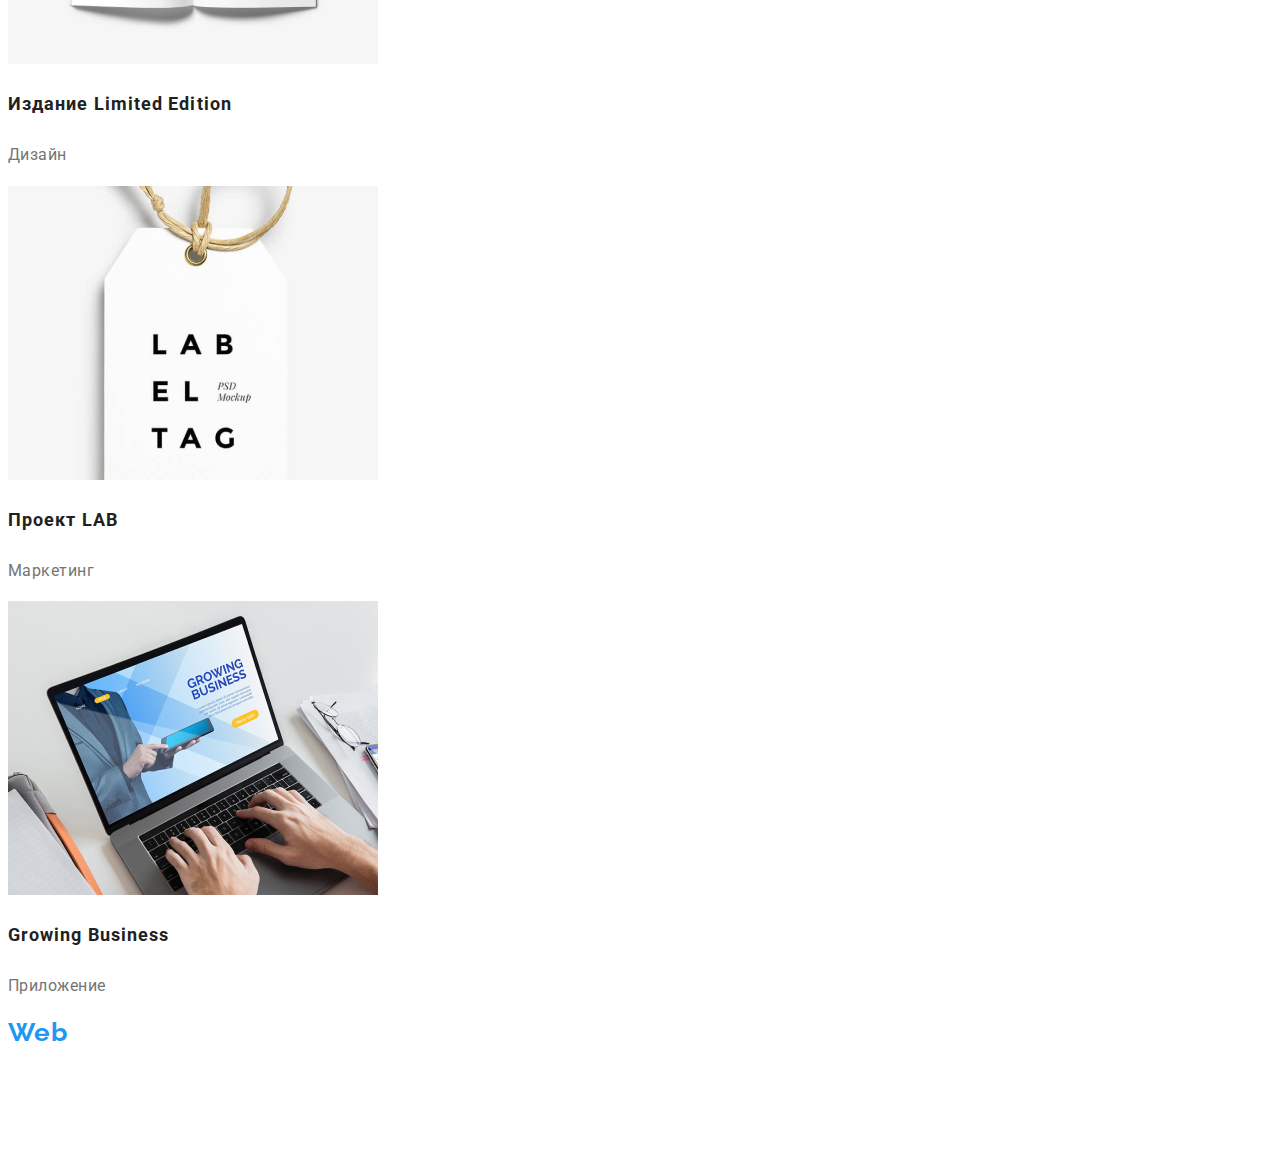
==== commit 0af6fbe6: "super last" ====
--- a/portfolio.html
+++ b/portfolio.html
@@ -17,14 +17,14 @@
             </a>
             
                 <ul>
-              <li> <a href="./index.html" class="ssilka">Cтудия</a> </li>
-              <li> <a href="./portfolio.html" class="ssilka">Портфолио </a> </li>
-              <li> <a href="" class="ssilka">Контакты </a> </li>
+              <li> <a href="./index.html" class="ref">Cтудия</a> </li>
+              <li> <a href="./portfolio.html" class="ref-acctive">Портфолио </a> </li>
+              <li> <a href="" class="ref">Контакты </a> </li>
                 </ul>
             </nav>
                 <ul>
-                    <li><a href="mailto:info@example.com" class="kontakti">info@example.com</a></li>
-                    <li><a href="tel:+380991111111" class="kontakti">+38 099 111 11 11</a></li>
+                    <li><a href="mailto:info@example.com" class="contacts">info@example.com</a></li>
+                    <li><a href="tel:+380991111111" class="contacts">+38 099 111 11 11</a></li>
                 </ul>
     </header>
 
@@ -34,72 +34,72 @@
 
         <section class="filtres">
 <ul> 
-    <li><button type="button" class="knopka">Все</button></li>
-    <li><button type="button" class="knopka">Веб-сайты</button></li>
-    <li><button type="button" class="knopka">Приложения</button></li>
-    <li><button type="button" class="knopka">Дизайн</button></li>
-    <li><button type="button" class="knopka">Маркетинг</button></li>
+    <li><button type="button" class="knob">Все</button></li>
+    <li><button type="button" class="knob">Веб-сайты</button></li>
+    <li><button type="button" class="knob">Приложения</button></li>
+    <li><button type="button" class="knob">Дизайн</button></li>
+    <li><button type="button" class="knob">Маркетинг</button></li>
 </ul>
             <h2>Фильтры</h2>
             <ul>
                 <li class="filter-1">
                     <img src="images/img7.jpg" alt="Технокряк" width="370" >
-                    <h3 class="zagolovok1">Технокряк</h3>
-                    <p class="abzaz1">Веб-сайт</p>
+                    <h3 class="headline1">Технокряк</h3>
+                    <p class="paragraph1">Веб-сайт</p>
                 </li>
                 <li class="filter-2">
                     <img src="images/img8.jpg" alt="Постер New Orlean vs Golden Star" width="370">
-                    <h3 class="zagolovok1">Постер New Orlean vs Golden Star</h3>
-                    <p class="abzaz1">Дизайн</p>
+                    <h3 class="headline1">Постер New Orlean vs Golden Star</h3>
+                    <p class="paragraph1">Дизайн</p>
                 </li>
                 <li class="filter-3">
                     <img src="images/img9.jpg" alt="Ресторан Seafood" width="370">
-                    <h3 class="zagolovok1">Ресторан Seafood</h3>
-                    <p class="abzaz1">Приложение</p>
+                    <h3 class="headline1">Ресторан Seafood</h3>
+                    <p class="paragraph1">Приложение</p>
                 </li>
                 <li class="filter-4">
                     <img src="images/img10.jpg" alt="Проект Prime" width="370">
-                    <h3 class="zagolovok1">Проект Prime</h3>
-                    <p class="abzaz1">Маркетинг</p>
+                    <h3 class="headline1">Проект Prime</h3>
+                    <p class="paragraph1">Маркетинг</p>
                 </li>
                 <li class="filter-5">
                     <img src="images/img11.jpg" alt="Проект Boxes" width="370">
-                    <h3 class="zagolovok1">Проект Boxes</h3>
-                    <p class="abzaz1">Приложение</p>
+                    <h3 class="headline1">Проект Boxes</h3>
+                    <p class="paragraph1">Приложение</p>
                 </li>
                 <li class="filter-6">
                     <img src="images/img12.jpg" alt="Inspiration has no Borders" width="370">
-                    <h3 class="zagolovok1">Inspiration has no Borders</h3>
-                    <p class="abzaz1">Веб-сайт</p>
+                    <h3 class="headline1">Inspiration has no Borders</h3>
+                    <p class="paragraph1">Веб-сайт</p>
                 </li>
                 <li class="filter-7">
                     <img src="images/img13.jpg" alt="Издание Limited Edition" width="370">
-                    <h3 class="zagolovok1">Издание Limited Edition</h3>
-                    <p class="abzaz1">Дизайн</p>
+                    <h3 class="headline1">Издание Limited Edition</h3>
+                    <p class="paragraph1">Дизайн</p>
                 </li>
                 <li class="filter-8">
                     <img src="images/img14.jpg" alt="Проект LAB" width="370">
-                    <h3 class="zagolovok1">Проект LAB</h3>
-                    <p class="abzaz1">Маркетинг</p>
+                    <h3 class="headline1">Проект LAB</h3>
+                    <p class="paragraph1">Маркетинг</p>
                 </li>
                 <li class="filter-9">
                     <img src="images/img15.jpg" alt="Growing Business" width="370">
-                    <h3 class="zagolovok1">Growing Business</h3>
-                    <p class="abzaz1">Приложение</p>
+                    <h3 class="headline1">Growing Business</h3>
+                    <p class="paragraph1">Приложение</p>
                 </li>
             </ul>
         </section>
     </main>
     
     <footer>
-        <a href="./index.html" class="logo"> 
+        <a href="./index.html" class="logo2"> 
             <span class="logo-web">Web</span>Studio 
         </a>
             <address>
                 <ul>
-             <li><p>г. Киев, пр-т Леси Украинки, 26</p></li> 
-             <li><a href="mailto:info@example.com" class="kontakti">info@example.com</a></li>
-             <li><a href="tel:+380991111111" class="kontakti">+38 099 111 11 11</a></li>
+             <li><p class="contacts2">г. Киев, пр-т Леси Украинки, 26</p></li> 
+             <li><a href="mailto:info@example.com" class="contacts3">info@example.com</a></li>
+             <li><a href="tel:+380991111111" class="contacts3">+38 099 111 11 11</a></li>
                 </ul>
             </address>
     </footer>
--- a/css/styles.css
+++ b/css/styles.css
@@ -4,6 +4,7 @@
     --white-color:#FFFFFF;
     --littlewhite-color:#F5F4FA ;
     --gray-color: #757575;
+    --footer-color:rgba(255, 255, 255, 0.6); 
 }
 
 body {
@@ -12,7 +13,7 @@
     ;
 }
 
-.knopka {
+.knob {
     cursor: pointer;
     font-weight: 500;
     font-size: 16px;
@@ -20,27 +21,28 @@
     background-color: var(--littlewhite-color);
     color: var(--defoult-color);
     letter-spacing: 0.03em;
-
-
-}
-.knopka:hover {
+    font-family: Roboto;
+
+
+}
+.knob:hover {
 background-color: var(--brand-color);
 color: var(--white-color);
 }
 
-.knopka:focus {
+.knob:focus {
     background-color: var(--brand-color);
 color: var(--white-color);
 }
 
-.ssilka:hover {
-    color: var(--brand-color);
-}
-
-.ssilka:focus {
-    color: var(--brand-color);
-}
-.ssilka {
+.ref:hover {
+    color: var(--brand-color);
+}
+
+.ref:focus {
+    color: var(--brand-color);
+}
+.ref {
     color: var(--defoult-color);
     font-weight: 500;
     font-size: 14px;
@@ -56,77 +58,81 @@
     letter-spacing: 0.03em;
     }
 
-.knopka2 {
+.knob2 {
     cursor: pointer;
     font-weight: 700;
-    font-size: 16;
+    font-size: 16px;
     line-height: 1.87;
     background-color: var(--littlewhite-color);
     color: var(--defoult-color);
     letter-spacing: 0.06em;
-}
-.knopka2:hover {
+    font-family: Roboto;
+}
+.knob2:hover {
 background-color: var(--brand-color);
 color: var(--white-color);
 }
 
-.knopka2:focus {
+.knob2:focus {
     background-color: var(--brand-color);
 color: var(--white-color);
 }
 
-.zagolovok1 {
+.headline1 {
     font-weight: 700;
     font-size: 18px;
     line-height: 2;
     letter-spacing: 0.06em;
 }
 
-.abzaz1 {
+.paragraph1 {
     color: var(--gray-color);
     font-size: 16px;
     line-height: 1.87;
     letter-spacing: 0.03em;
 }
 
-.kontakti { 
+.contacts { 
     font-weight: 500;
     font-size: 14px;
     line-height: 1.14;
     color: var(--gray-color);
 }
 
-.kontakti:hover {
-    color: var(--brand-color);
-}
-
-.kontakti:focus {
-    color: var(--brand-color);
-}
-
-.zagolovok2 {
+.contacts:hover {
+    color: var(--brand-color);
+}
+
+.contacts:focus {
+    color: var(--brand-color);
+}
+
+.headline2 {
     font-weight: 900;
     font-size: 44px;
     line-height: 1.36;
     text-align: center;
     letter-spacing: 0.06em;
-}
-
-.zagolovok5 {
-    font-weight: 700;
-    font-size: 14px;
-    line-height: 1.17;
-    letter-spacing: 0.03em;
-}
-
-.abzaz2 {
+    color: var(--white-color);
+    text-transform: uppercase;
+}
+
+.headline5 {
+    font-weight: 700;
+    font-size: 14px;
+    line-height: 1.17;
+    letter-spacing: 0.03em;
+    text-transform: uppercase;
+}
+
+.paragraph2 {
     font-size: 14px;
     line-height: 1.71;
     color: var(--gray-color);
     letter-spacing: 0.03em;
 }
 
-.zagolovok3 {
+.headline3 {
     font-weight: 700;
     font-size: 36px;
     line-height: 1.17;
@@ -134,14 +140,14 @@
     letter-spacing: 0.03em;
 }
 
-.zagolovok4 {
-    font-weight: 500;
-    font-size: 16px;
-    line-height: 1.17;
-    letter-spacing: 0.03em;
-}
-
-.abzaz3  {
+.headline4 {
+    font-weight: 500;
+    font-size: 16px;
+    line-height: 1.17;
+    letter-spacing: 0.03em;
+}
+
+.paragraph3  {
     font-size: 16px;
     line-height: 1.17;
     color: var(--gray-color);
@@ -163,4 +169,44 @@
 ul {
     margin-left: 0; 
     padding-left: 0; 
+}
+
+.contacts2 {
+font-size: 14px;
+line-height: 1.71;
+letter-spacing: 0.03em;
+color: var(--white-color);
+}
+
+.contacts3 {
+font-size: 14px;
+line-height: 1.71;
+letter-spacing: 0.03em;
+color: var(--footer-color);
+}
+
+.ref-acctive {
+    color: var(--brand-color);
+    font-weight: 500;
+    font-size: 14px;
+    line-height: 1.14;
+    letter-spacing: 0.02em;
+}
+
+.logo2 {
+    font-weight: 700;
+    font-family: Raleway;
+    font-size: 26px;
+    line-height: 1.19;
+    color: var(--white-color); 
+    letter-spacing: 0.03em;
+
+}
+
+.contacts {
+font-weight: 500;
+font-size: 14px;
+line-height: 1.14;
+letter-spacing: 0.02em;
+color: var(--gray-color);
 }